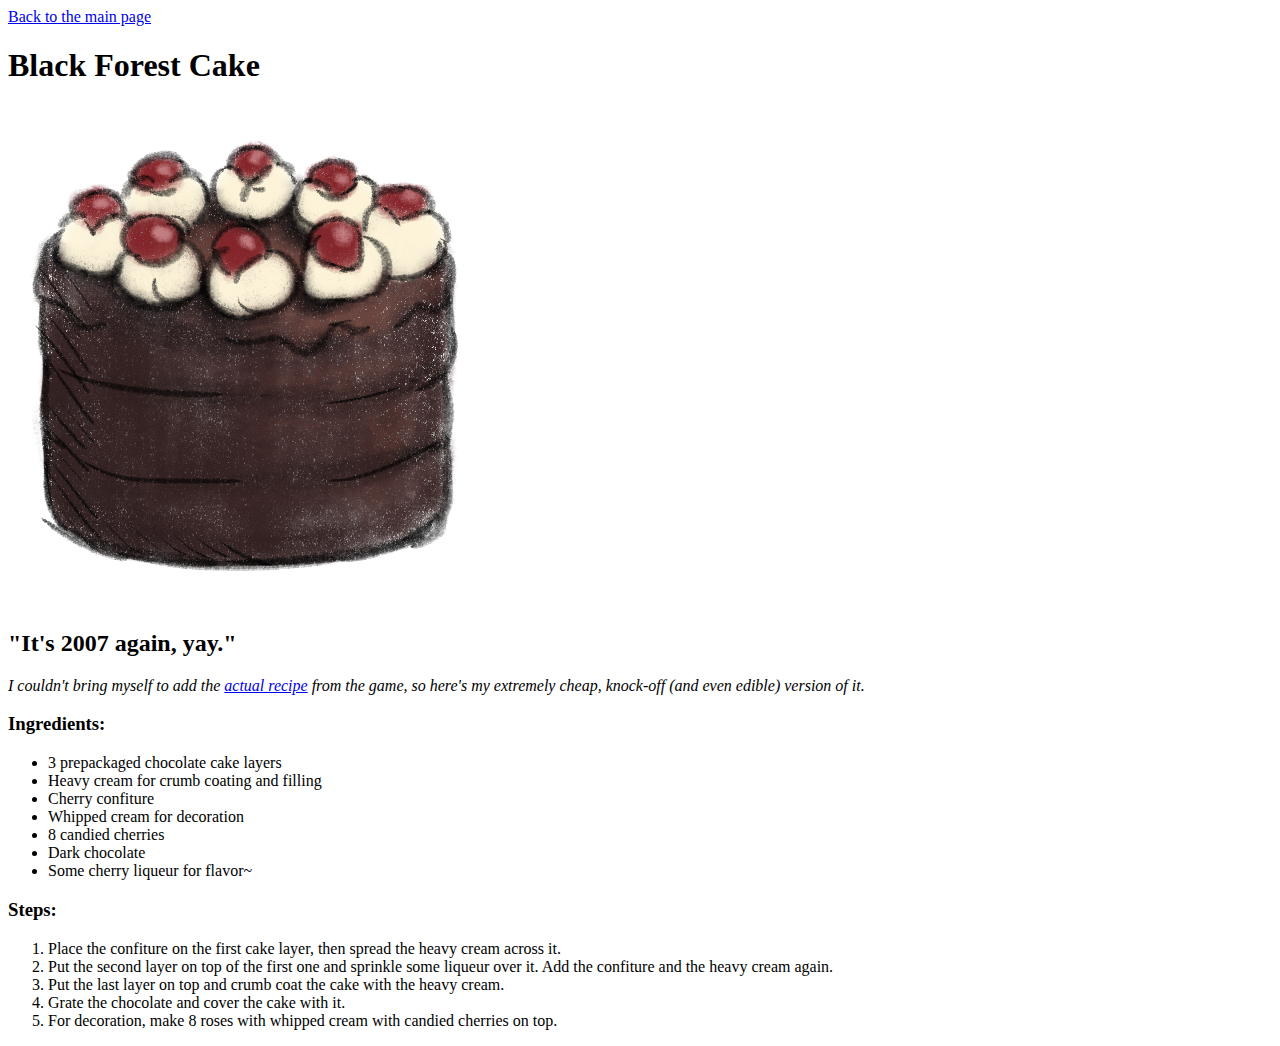
==== recipes/black-forest-cake.html @ eb0d7643 "Add (2) recipes" ====
<!DOCTYPE html>
<html lang="en">
    <head>
        <meta charset="UTF-8">
        <title>Odin Recipes | Black Forest Cake</title>
    </head>

    <body>
        <a href="../index.html">Back to the main page</a>
        <h1>Black Forest Cake</h1>
        <img src="../black-forest-cake.png" alt="Drawing of a Black Forest Cake">
        <h2>"It's 2007 again, yay."</h2>
        <p><i>I couldn't bring myself to add the <a href="https://half-life.fandom.com/wiki/Cake#Recipe">actual recipe</a> from the game, so here's my extremely cheap, knock-off (and even edible) version of it.</i></p>
        
        <h3>Ingredients:</h3>
        <ul>
            <li>3 prepackaged chocolate cake layers</li>
            <li>Heavy cream for crumb coating and filling</li>
            <li>Cherry confiture</li>
            <li>Whipped cream for decoration</li>
            <li>8 candied cherries</li>
            <li>Dark chocolate</li>
            <li>Some cherry liqueur for flavor~</li>
        </ul>

        <h3>Steps:</h3>
        <ol>
            <li>Place the confiture on the first cake layer, then spread the heavy cream across it.</li>
            <li>Put the second layer on top of the first one and sprinkle some liqueur over it. Add the confiture and the heavy cream again.</li>
            <li>Put the last layer on top and crumb coat the cake with the heavy cream.</li>
            <li>Grate the chocolate and cover the cake with it.</li>
            <li>For decoration, make 8 roses with whipped cream with candied cherries on top.</li>
        </ol>


    </body>
</html>
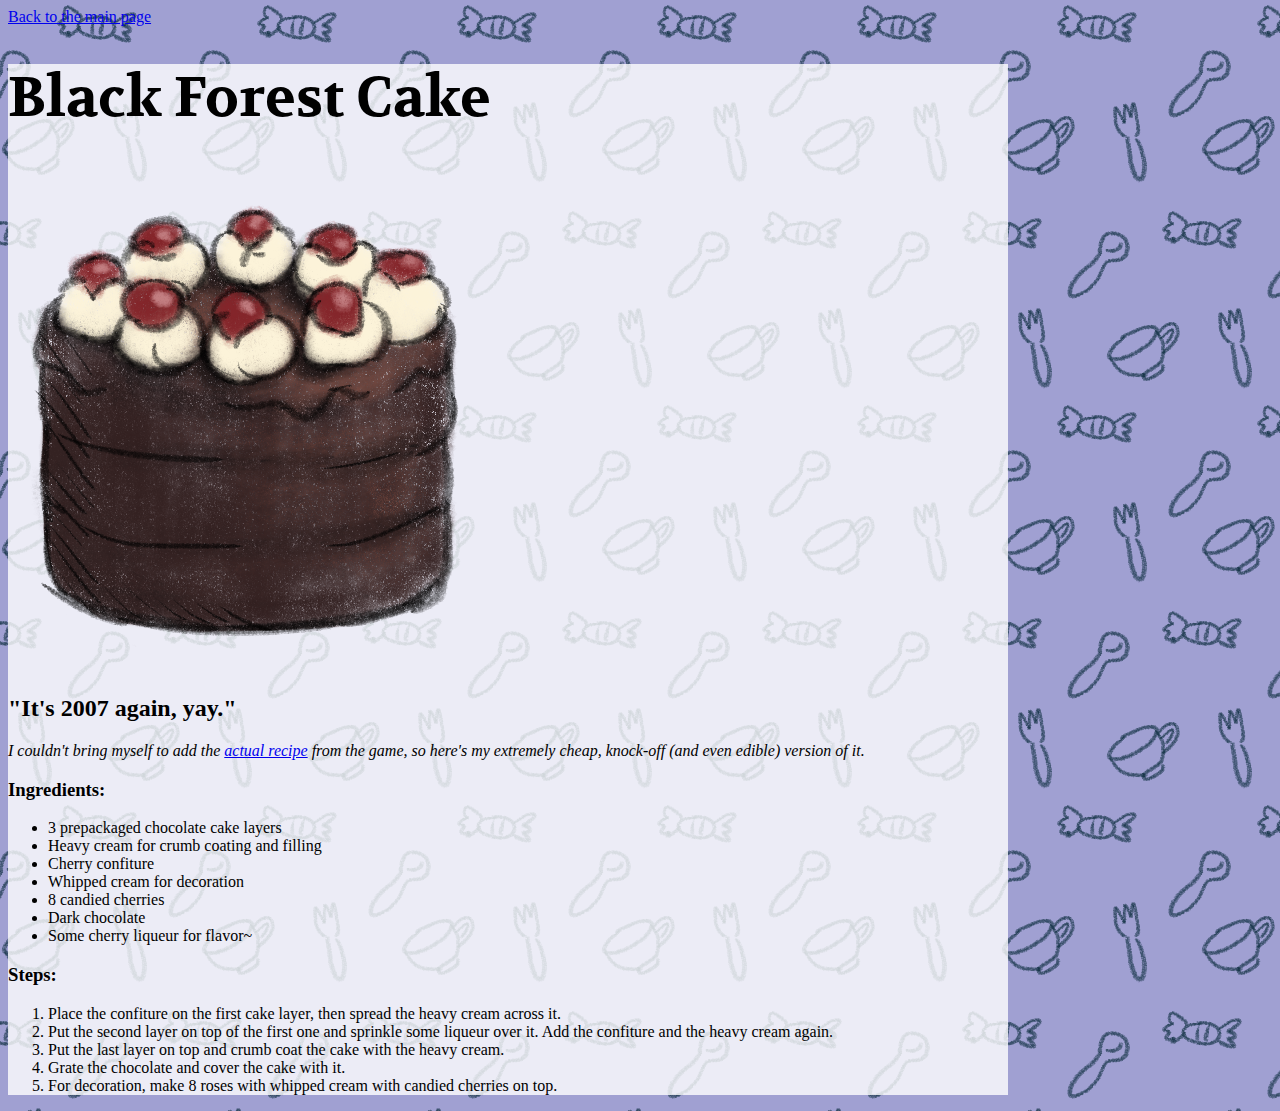
==== commit 540b0ec9: "Add background image and h1 font" ====
--- a/recipes/black-forest-cake.html
+++ b/recipes/black-forest-cake.html
@@ -3,10 +3,12 @@
     <head>
         <meta charset="UTF-8">
         <title>Odin Recipes | Black Forest Cake</title>
+        <link rel="stylesheet" href="../style.css">
     </head>
 
-    <body>
+    <body style="background-color: rgb(160, 160, 210);">
         <a href="../index.html">Back to the main page</a>
+        <div>
         <h1>Black Forest Cake</h1>
         <img src="../black-forest-cake.png" alt="Drawing of a Black Forest Cake">
         <h2>"It's 2007 again, yay."</h2>
@@ -31,6 +33,7 @@
             <li>Grate the chocolate and cover the cake with it.</li>
             <li>For decoration, make 8 roses with whipped cream with candied cherries on top.</li>
         </ol>
+        </div>
 
 
     </body>
--- a/style.css
+++ b/style.css
@@ -0,0 +1,16 @@
+@import url('https://fonts.googleapis.com/css?family=Volkhov&display=swap');
+
+body {
+    background-color: rgb(160, 160, 210);
+    background-image: url(odin-recipes-bg.png);
+}
+
+h1 {
+    font-family: 'Volkhov', serif;
+    font-size: 56px;
+}
+
+div {
+    background-color: rgba(256, 256, 256, 0.8);
+    width: 1000px;
+}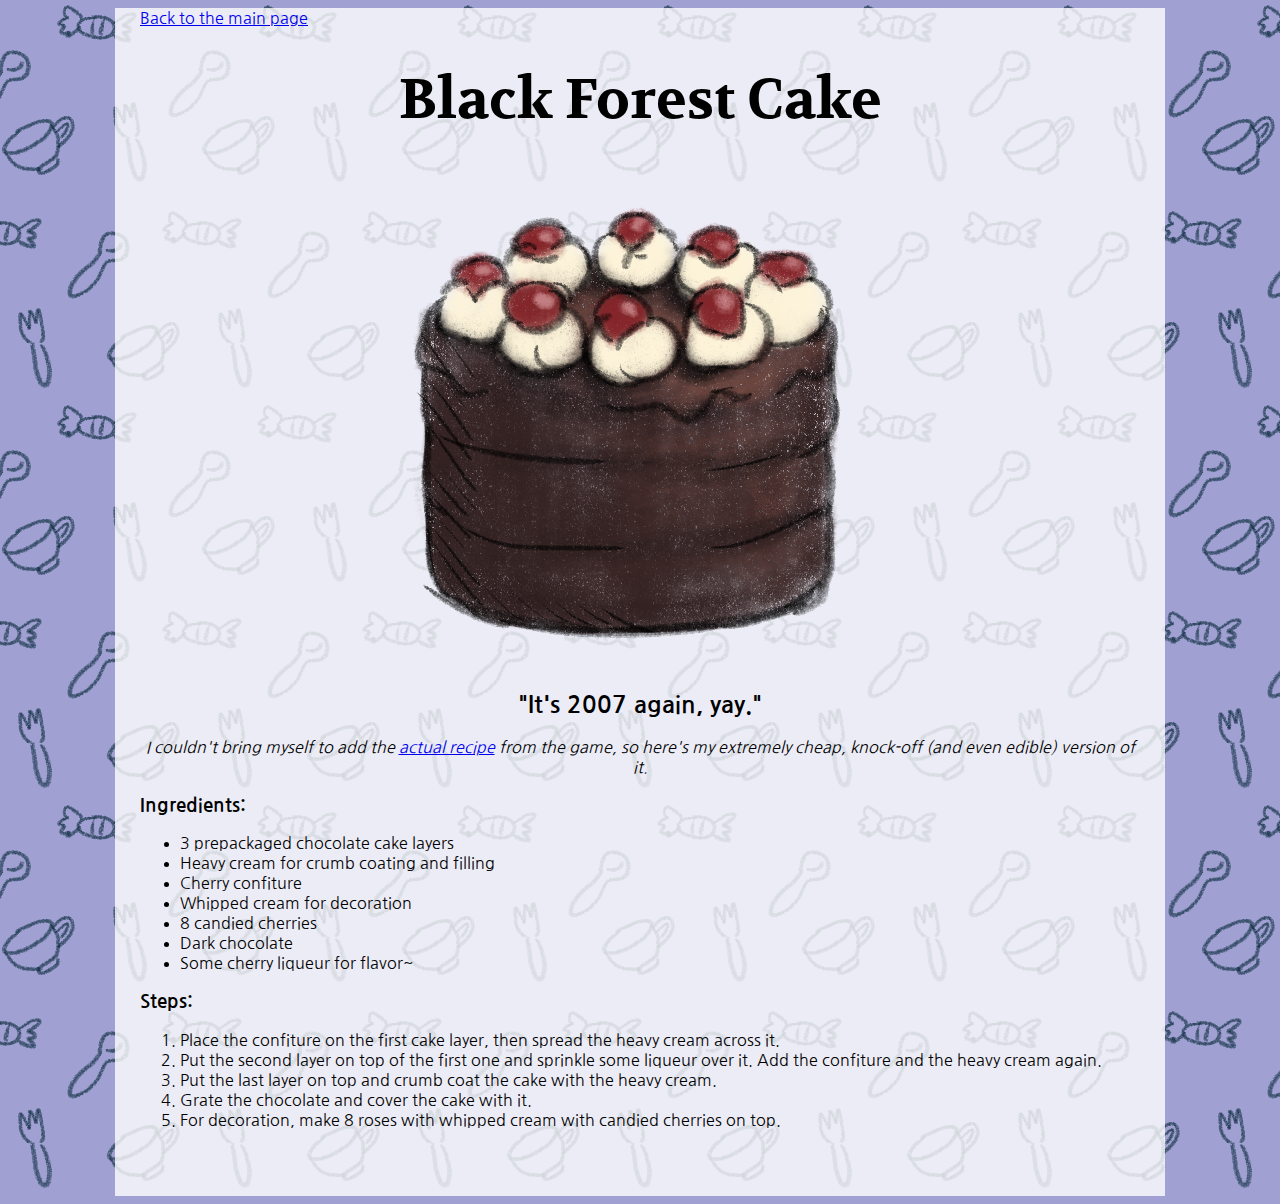
==== commit d6f04f8a: "Center content and add text font" ====
--- a/recipes/black-forest-cake.html
+++ b/recipes/black-forest-cake.html
@@ -7,32 +7,34 @@
     </head>
 
     <body style="background-color: rgb(160, 160, 210);">
-        <a href="../index.html">Back to the main page</a>
         <div>
-        <h1>Black Forest Cake</h1>
-        <img src="../black-forest-cake.png" alt="Drawing of a Black Forest Cake">
-        <h2>"It's 2007 again, yay."</h2>
-        <p><i>I couldn't bring myself to add the <a href="https://half-life.fandom.com/wiki/Cake#Recipe">actual recipe</a> from the game, so here's my extremely cheap, knock-off (and even edible) version of it.</i></p>
+            <a href="../index.html">Back to the main page</a>
+
+            <h1>Black Forest Cake</h1>
+            <img src="../black-forest-cake.png" alt="Drawing of a Black Forest Cake">
+
+            <h2>"It's 2007 again, yay."</h2>
+            <p style="text-align: center;"><i>I couldn't bring myself to add the <a href="https://half-life.fandom.com/wiki/Cake#Recipe">actual recipe</a> from the game, so here's my extremely cheap, knock-off (and even edible) version of it.</i></p>
         
-        <h3>Ingredients:</h3>
-        <ul>
-            <li>3 prepackaged chocolate cake layers</li>
-            <li>Heavy cream for crumb coating and filling</li>
-            <li>Cherry confiture</li>
-            <li>Whipped cream for decoration</li>
-            <li>8 candied cherries</li>
-            <li>Dark chocolate</li>
-            <li>Some cherry liqueur for flavor~</li>
-        </ul>
+            <h3>Ingredients:</h3>
+            <ul>
+                <li>3 prepackaged chocolate cake layers</li>
+                <li>Heavy cream for crumb coating and filling</li>
+                <li>Cherry confiture</li>
+                <li>Whipped cream for decoration</li>
+                <li>8 candied cherries</li>
+                <li>Dark chocolate</li>
+                <li>Some cherry liqueur for flavor~</li>
+            </ul>
 
-        <h3>Steps:</h3>
-        <ol>
-            <li>Place the confiture on the first cake layer, then spread the heavy cream across it.</li>
-            <li>Put the second layer on top of the first one and sprinkle some liqueur over it. Add the confiture and the heavy cream again.</li>
-            <li>Put the last layer on top and crumb coat the cake with the heavy cream.</li>
-            <li>Grate the chocolate and cover the cake with it.</li>
-            <li>For decoration, make 8 roses with whipped cream with candied cherries on top.</li>
-        </ol>
+            <h3>Steps:</h3>
+            <ol>
+                <li>Place the confiture on the first cake layer, then spread the heavy cream across it.</li>
+                <li>Put the second layer on top of the first one and sprinkle some liqueur over it. Add the confiture and the heavy cream again.</li>
+                <li>Put the last layer on top and crumb coat the cake with the heavy cream.</li>
+                <li>Grate the chocolate and cover the cake with it.</li>
+                <li>For decoration, make 8 roses with whipped cream with candied cherries on top.</li>
+            </ol>
         </div>
 
 
--- a/style.css
+++ b/style.css
@@ -1,16 +1,45 @@
 @import url('https://fonts.googleapis.com/css?family=Volkhov&display=swap');
+@import url('https://fonts.googleapis.com/css?family=Nanum+Gothic&display=swap');
+@import url('https://fonts.googleapis.com/css?family=Nanum+Gothic:wght@700&display=swap');
 
 body {
     background-color: rgb(160, 160, 210);
     background-image: url(odin-recipes-bg.png);
 }
 
-h1 {
-    font-family: 'Volkhov', serif;
-    font-size: 56px;
-}
 
 div {
     background-color: rgba(256, 256, 256, 0.8);
     width: 1000px;
+    font-family: 'Nanum Gothic', sans-serif;
+    margin: auto;
+    padding-left: 25px;
+    padding-right: 25px;
+    padding-bottom: 50px;
+}
+
+img {
+    display: block;
+    margin-left: auto;
+    margin-right: auto;
+}
+
+h1 {
+    font-family: 'Volkhov', serif;
+    font-size: 56px;
+    text-align: center;
+}
+
+h2,
+h3 {
+    font-family: 'Nanum Gothic', sans-serif;
+}
+
+h2 {
+    text-align: center;
+}
+
+.recipes-list {
+    font-weight: 700;
+    font-size: 24px;
 }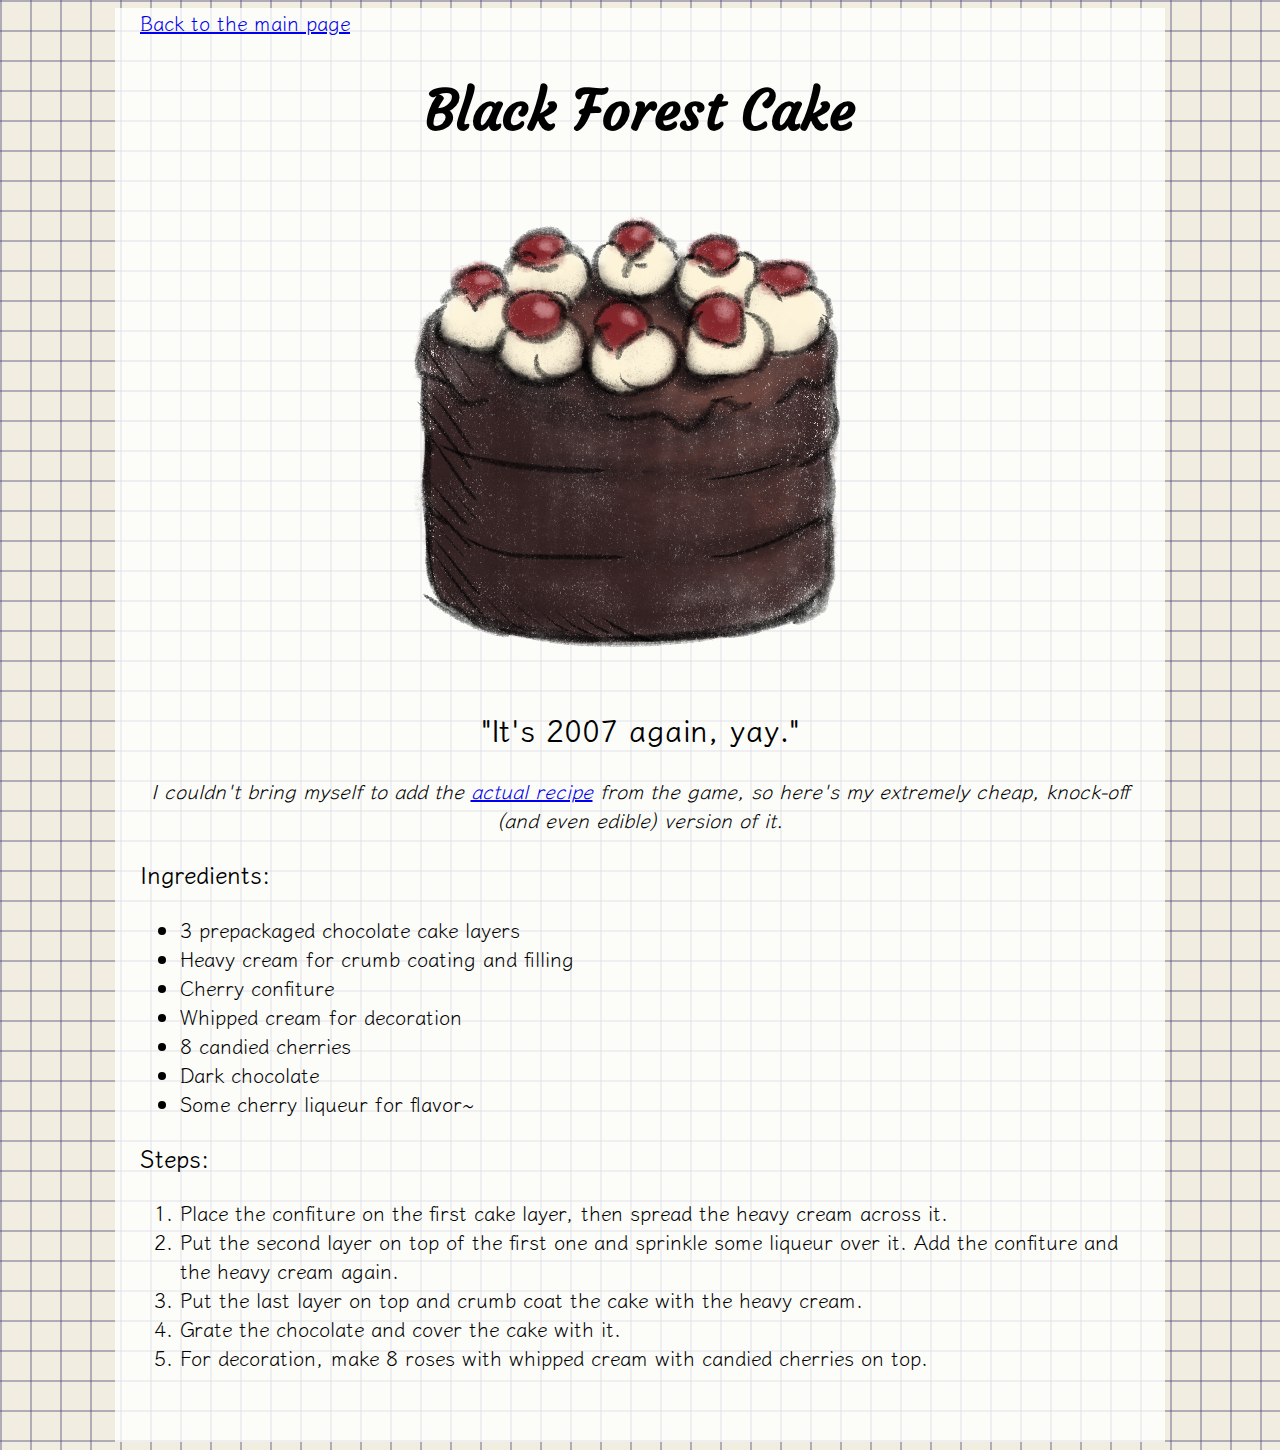
==== commit c196bf9b: "Change style" ====
--- a/recipes/black-forest-cake.html
+++ b/recipes/black-forest-cake.html
@@ -6,7 +6,7 @@
         <link rel="stylesheet" href="../style.css">
     </head>
 
-    <body style="background-color: rgb(160, 160, 210);">
+    <body>
         <div>
             <a href="../index.html">Back to the main page</a>
 
--- a/style.css
+++ b/style.css
@@ -1,22 +1,27 @@
-@import url('https://fonts.googleapis.com/css?family=Volkhov&display=swap');
-@import url('https://fonts.googleapis.com/css?family=Nanum+Gothic&display=swap');
-@import url('https://fonts.googleapis.com/css?family=Nanum+Gothic:wght@700&display=swap');
+@import url('https://fonts.googleapis.com/css2?family=Courgette&display=swap');
+@import url('https://fonts.googleapis.com/css2?family=Klee+One:wght@600&display=swap');
+@import url('https://fonts.googleapis.com/css2?family=Klee+One&display=swap');
 
 body {
-    background-color: rgb(160, 160, 210);
-    background-image: url(odin-recipes-bg.png);
+    background-color: rgb(241, 238, 225);
+    background-size: 30px 30px;
+    background-image:
+        linear-gradient(rgba(75, 70, 121, 0.4) 2px, transparent 2px),
+        linear-gradient(90deg, rgba(75, 70, 121, 0.4) 2px, transparent 2px);
 }
 
 
 div {
     background-color: rgba(256, 256, 256, 0.8);
     width: 1000px;
-    font-family: 'Nanum Gothic', sans-serif;
+    font-family: 'Klee One', cursive;
+    font-size: 20px;
     margin: auto;
     padding-left: 25px;
     padding-right: 25px;
     padding-bottom: 50px;
 }
+
 
 img {
     display: block;
@@ -24,21 +29,25 @@
     margin-right: auto;
 }
 
+
 h1 {
-    font-family: 'Volkhov', serif;
+    font-family: 'Courgette', cursive;
     font-size: 56px;
     text-align: center;
 }
 
+
 h2,
 h3 {
-    font-family: 'Nanum Gothic', sans-serif;
+    font-family: 'Klee One', cursive;
 }
+
 
 h2 {
     text-align: center;
 }
 
+
 .recipes-list {
     font-weight: 700;
     font-size: 24px;
